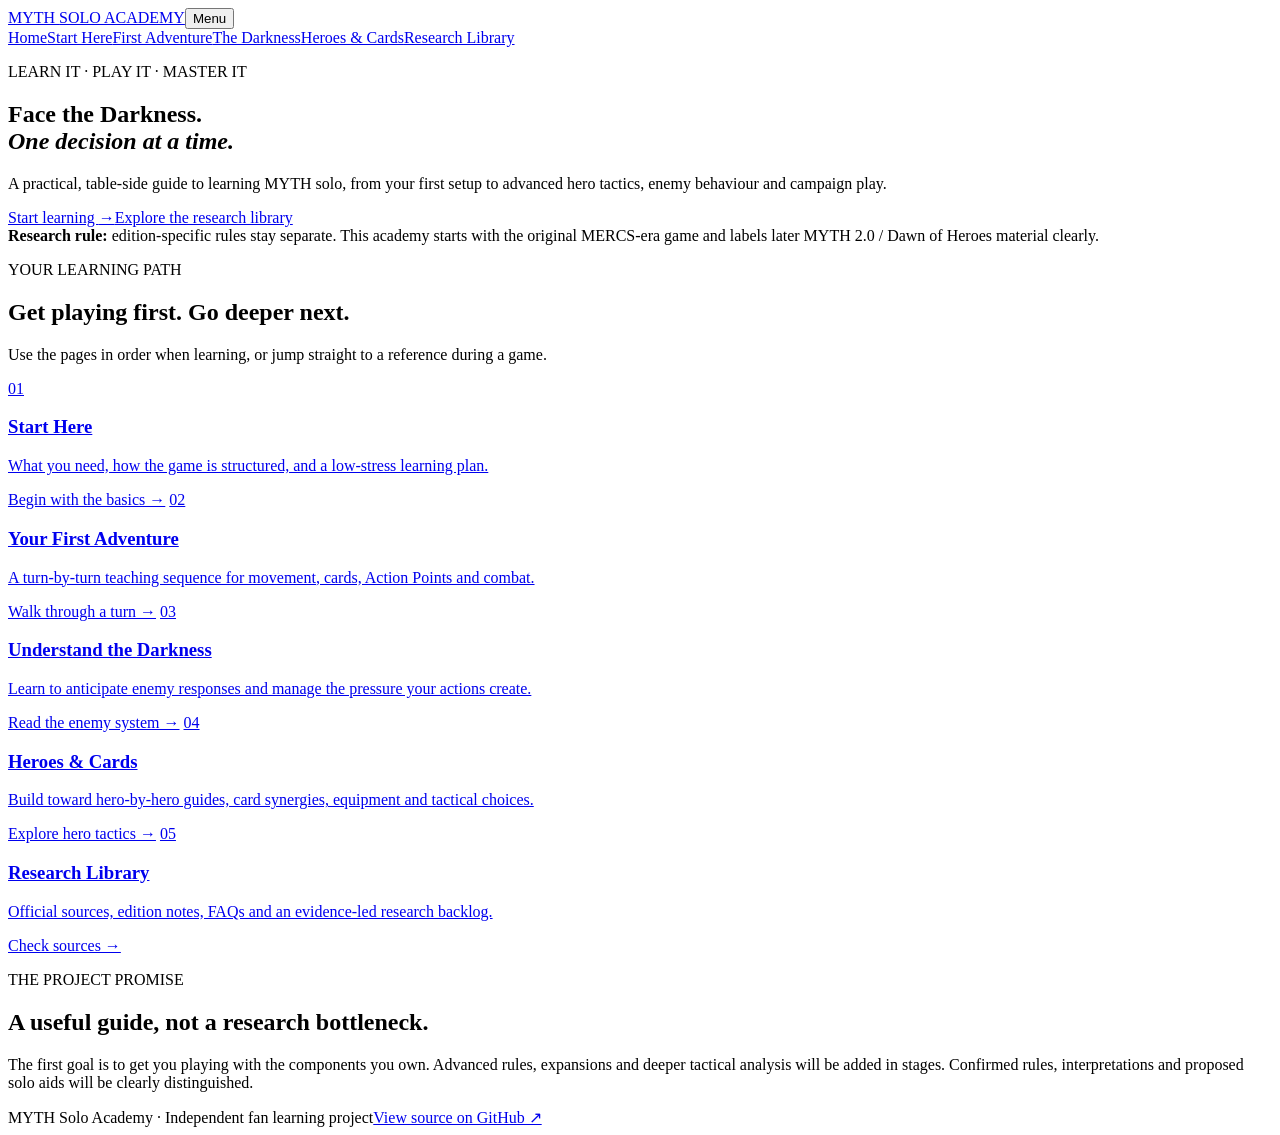
==== index.html @ 71f2561e "Build MYTH Solo Academy home page" ====
<!doctype html>
<html lang="en"><head><meta charset="utf-8"><meta name="viewport" content="width=device-width, initial-scale=1"><meta name="description" content="A practical solo-learning academy for the MYTH cooperative fantasy board game."><title>MYTH Solo Academy</title><link rel="stylesheet" href="/myth-solo-academy/assets/site.css"></head>
<body><header class="site-header"><a class="brand" href="/myth-solo-academy/">MYTH <span>SOLO ACADEMY</span></a><button class="menu-toggle" aria-expanded="false" aria-controls="site-nav">Menu</button><nav id="site-nav"><a class="active" href="/myth-solo-academy/">Home</a><a href="/myth-solo-academy/pages/start-here.html">Start Here</a><a href="/myth-solo-academy/pages/first-adventure.html">First Adventure</a><a href="/myth-solo-academy/pages/darkness.html">The Darkness</a><a href="/myth-solo-academy/pages/heroes.html">Heroes & Cards</a><a href="/myth-solo-academy/pages/research.html">Research Library</a></nav></header>
<main><section class="hero"><p class="eyebrow">LEARN IT · PLAY IT · MASTER IT</p><h1>Face the Darkness.<br><em>One decision at a time.</em></h1><p class="lede">A practical, table-side guide to learning MYTH solo, from your first setup to advanced hero tactics, enemy behaviour and campaign play.</p><div class="actions"><a class="button" href="/myth-solo-academy/pages/start-here.html">Start learning <span aria-hidden="true">→</span></a><a class="text-link" href="/myth-solo-academy/pages/research.html">Explore the research library</a></div><div class="hero-note"><strong>Research rule:</strong> edition-specific rules stay separate. This academy starts with the original MERCS-era game and labels later MYTH 2.0 / Dawn of Heroes material clearly.</div></section>
<section class="section"><div class="section-heading"><p class="eyebrow">YOUR LEARNING PATH</p><h2>Get playing first. Go deeper next.</h2><p>Use the pages in order when learning, or jump straight to a reference during a game.</p></div><div class="cards">
<a class="card" href="/myth-solo-academy/pages/start-here.html"><span class="number">01</span><h3>Start Here</h3><p>What you need, how the game is structured, and a low-stress learning plan.</p><span class="card-link">Begin with the basics →</span></a>
<a class="card" href="/myth-solo-academy/pages/first-adventure.html"><span class="number">02</span><h3>Your First Adventure</h3><p>A turn-by-turn teaching sequence for movement, cards, Action Points and combat.</p><span class="card-link">Walk through a turn →</span></a>
<a class="card" href="/myth-solo-academy/pages/darkness.html"><span class="number">03</span><h3>Understand the Darkness</h3><p>Learn to anticipate enemy responses and manage the pressure your actions create.</p><span class="card-link">Read the enemy system →</span></a>
<a class="card" href="/myth-solo-academy/pages/heroes.html"><span class="number">04</span><h3>Heroes & Cards</h3><p>Build toward hero-by-hero guides, card synergies, equipment and tactical choices.</p><span class="card-link">Explore hero tactics →</span></a>
<a class="card" href="/myth-solo-academy/pages/research.html"><span class="number">05</span><h3>Research Library</h3><p>Official sources, edition notes, FAQs and an evidence-led research backlog.</p><span class="card-link">Check sources →</span></a>
</div></section>
<section class="callout"><p class="eyebrow">THE PROJECT PROMISE</p><h2>A useful guide, not a research bottleneck.</h2><p>The first goal is to get you playing with the components you own. Advanced rules, expansions and deeper tactical analysis will be added in stages. Confirmed rules, interpretations and proposed solo aids will be clearly distinguished.</p></section>
</main><footer><span>MYTH Solo Academy · Independent fan learning project</span><a href="https://github.com/JamSpot/myth-solo-academy">View source on GitHub ↗</a></footer><script src="/myth-solo-academy/assets/site.js"></script></body></html>
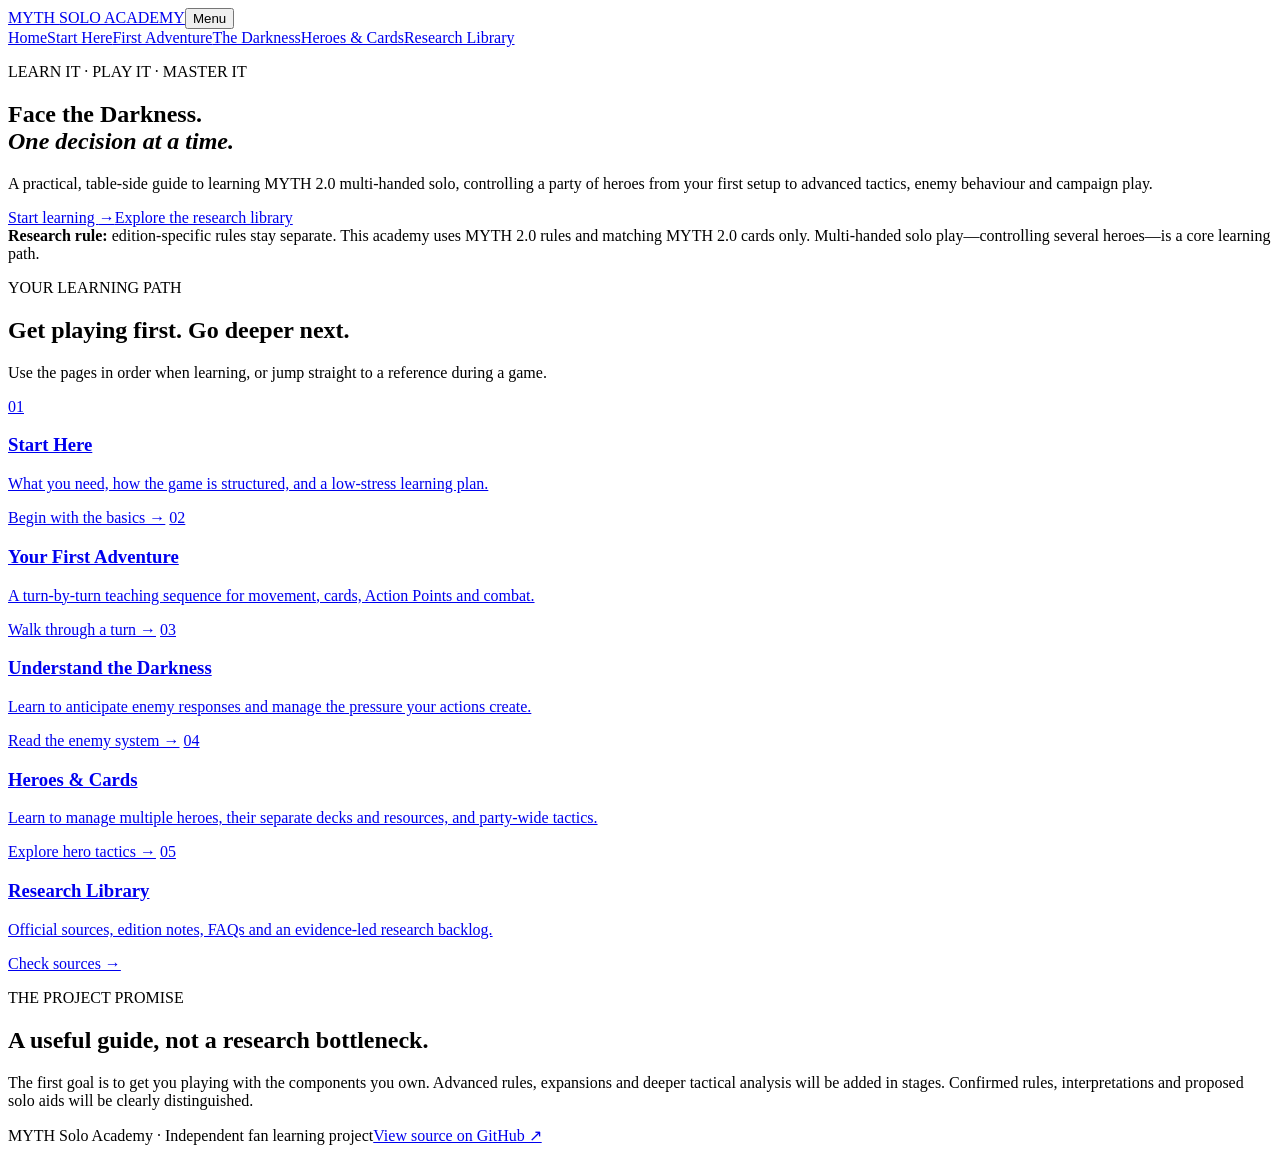
==== commit 0ed7a100: "Set home page to MYTH 2.0 multi-handed solo" ====
--- a/index.html
+++ b/index.html
@@ -1,12 +1,12 @@
 <!doctype html>
 <html lang="en"><head><meta charset="utf-8"><meta name="viewport" content="width=device-width, initial-scale=1"><meta name="description" content="A practical solo-learning academy for the MYTH cooperative fantasy board game."><title>MYTH Solo Academy</title><link rel="stylesheet" href="/myth-solo-academy/assets/site.css"></head>
 <body><header class="site-header"><a class="brand" href="/myth-solo-academy/">MYTH <span>SOLO ACADEMY</span></a><button class="menu-toggle" aria-expanded="false" aria-controls="site-nav">Menu</button><nav id="site-nav"><a class="active" href="/myth-solo-academy/">Home</a><a href="/myth-solo-academy/pages/start-here.html">Start Here</a><a href="/myth-solo-academy/pages/first-adventure.html">First Adventure</a><a href="/myth-solo-academy/pages/darkness.html">The Darkness</a><a href="/myth-solo-academy/pages/heroes.html">Heroes & Cards</a><a href="/myth-solo-academy/pages/research.html">Research Library</a></nav></header>
-<main><section class="hero"><p class="eyebrow">LEARN IT · PLAY IT · MASTER IT</p><h1>Face the Darkness.<br><em>One decision at a time.</em></h1><p class="lede">A practical, table-side guide to learning MYTH solo, from your first setup to advanced hero tactics, enemy behaviour and campaign play.</p><div class="actions"><a class="button" href="/myth-solo-academy/pages/start-here.html">Start learning <span aria-hidden="true">→</span></a><a class="text-link" href="/myth-solo-academy/pages/research.html">Explore the research library</a></div><div class="hero-note"><strong>Research rule:</strong> edition-specific rules stay separate. This academy starts with the original MERCS-era game and labels later MYTH 2.0 / Dawn of Heroes material clearly.</div></section>
+<main><section class="hero"><p class="eyebrow">LEARN IT · PLAY IT · MASTER IT</p><h1>Face the Darkness.<br><em>One decision at a time.</em></h1><p class="lede">A practical, table-side guide to learning MYTH 2.0 multi-handed solo, controlling a party of heroes from your first setup to advanced tactics, enemy behaviour and campaign play.</p><div class="actions"><a class="button" href="/myth-solo-academy/pages/start-here.html">Start learning <span aria-hidden="true">→</span></a><a class="text-link" href="/myth-solo-academy/pages/research.html">Explore the research library</a></div><div class="hero-note"><strong>Research rule:</strong> edition-specific rules stay separate. This academy uses MYTH 2.0 rules and matching MYTH 2.0 cards only. Multi-handed solo play—controlling several heroes—is a core learning path.</div></section>
 <section class="section"><div class="section-heading"><p class="eyebrow">YOUR LEARNING PATH</p><h2>Get playing first. Go deeper next.</h2><p>Use the pages in order when learning, or jump straight to a reference during a game.</p></div><div class="cards">
 <a class="card" href="/myth-solo-academy/pages/start-here.html"><span class="number">01</span><h3>Start Here</h3><p>What you need, how the game is structured, and a low-stress learning plan.</p><span class="card-link">Begin with the basics →</span></a>
 <a class="card" href="/myth-solo-academy/pages/first-adventure.html"><span class="number">02</span><h3>Your First Adventure</h3><p>A turn-by-turn teaching sequence for movement, cards, Action Points and combat.</p><span class="card-link">Walk through a turn →</span></a>
 <a class="card" href="/myth-solo-academy/pages/darkness.html"><span class="number">03</span><h3>Understand the Darkness</h3><p>Learn to anticipate enemy responses and manage the pressure your actions create.</p><span class="card-link">Read the enemy system →</span></a>
-<a class="card" href="/myth-solo-academy/pages/heroes.html"><span class="number">04</span><h3>Heroes & Cards</h3><p>Build toward hero-by-hero guides, card synergies, equipment and tactical choices.</p><span class="card-link">Explore hero tactics →</span></a>
+<a class="card" href="/myth-solo-academy/pages/heroes.html"><span class="number">04</span><h3>Heroes & Cards</h3><p>Learn to manage multiple heroes, their separate decks and resources, and party-wide tactics.</p><span class="card-link">Explore hero tactics →</span></a>
 <a class="card" href="/myth-solo-academy/pages/research.html"><span class="number">05</span><h3>Research Library</h3><p>Official sources, edition notes, FAQs and an evidence-led research backlog.</p><span class="card-link">Check sources →</span></a>
 </div></section>
 <section class="callout"><p class="eyebrow">THE PROJECT PROMISE</p><h2>A useful guide, not a research bottleneck.</h2><p>The first goal is to get you playing with the components you own. Advanced rules, expansions and deeper tactical analysis will be added in stages. Confirmed rules, interpretations and proposed solo aids will be clearly distinguished.</p></section>
